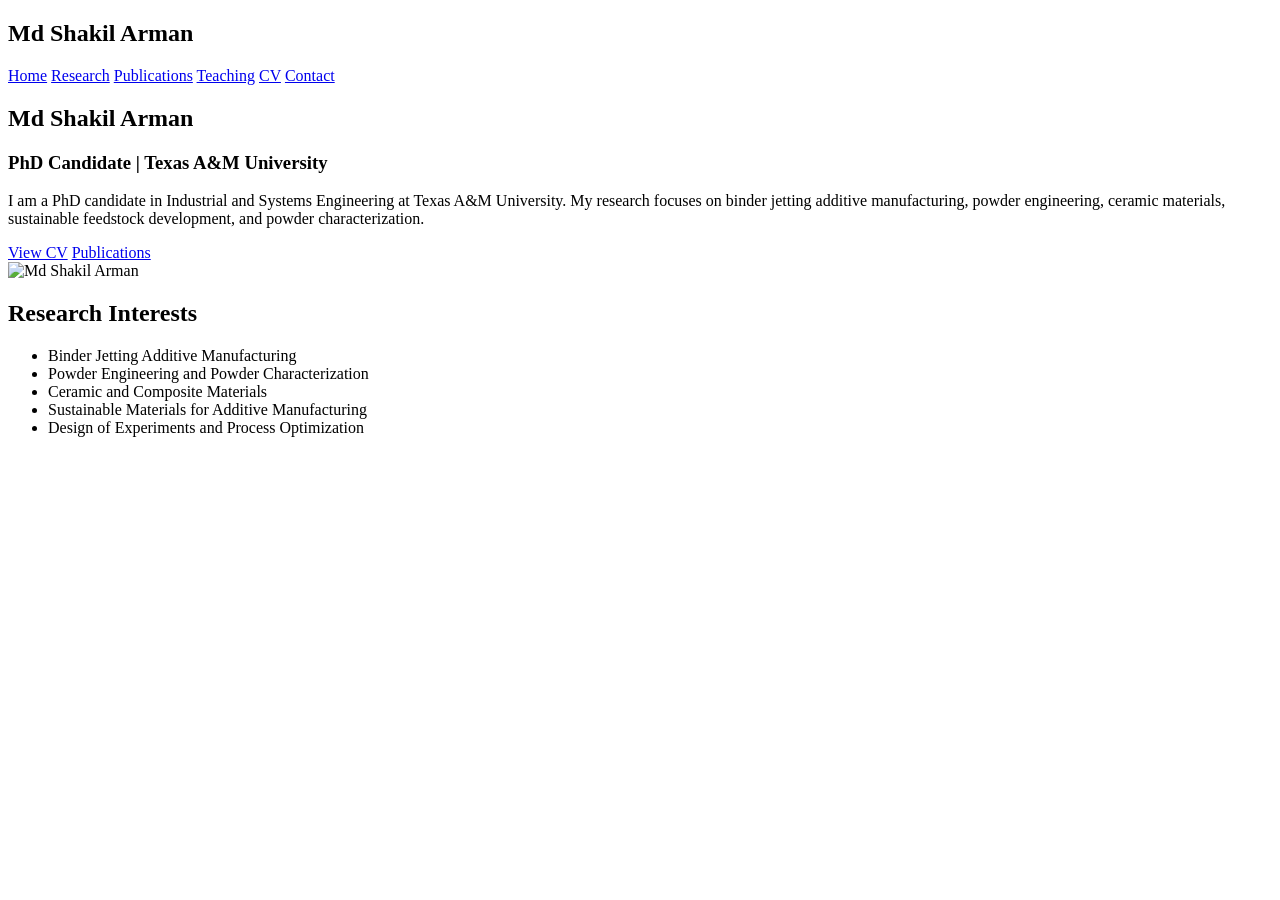
==== index.html @ 4304db84 "Update index.html" ====
<!DOCTYPE html>
<html>
<head>
  <title>Md Shakil Arman</title>
  <link rel="stylesheet" href="style.css">
</head>
<body>

<nav>
  <h2>Md Shakil Arman</h2>
  <div>
    <a href="index.html">Home</a>
    <a href="research.html">Research</a>
    <a href="publications.html">Publications</a>
    <a href="teaching.html">Teaching</a>
    <a href="cv.html">CV</a>
    <a href="contact.html">Contact</a>
  </div>
</nav>

<section class="hero">
  <div class="hero-text">
    <h1>Md Shakil Arman</h1>
    <h3>PhD Candidate | Texas A&M University</h3>
    <p>
      I am a PhD candidate in Industrial and Systems Engineering at Texas A&M University.
      My research focuses on binder jetting additive manufacturing, powder engineering,
      ceramic materials, sustainable feedstock development, and powder characterization.
    </p>

    <a class="button" href="cv.html">View CV</a>
    <a class="button secondary" href="publications.html">Publications</a>
  </div>

  <div class="hero-photo">
    <img src="profile.jpg" alt="Md Shakil Arman">
  </div>
</section>

<section class="content">
  <h2>Research Interests</h2>
  <ul>
    <li>Binder Jetting Additive Manufacturing</li>
    <li>Powder Engineering and Powder Characterization</li>
    <li>Ceramic and Composite Materials</li>
    <li>Sustainable Materials for Additive Manufacturing</li>
    <li>Design of Experiments and Process Optimization</li>
  </ul>
</section>

</body>
</html>
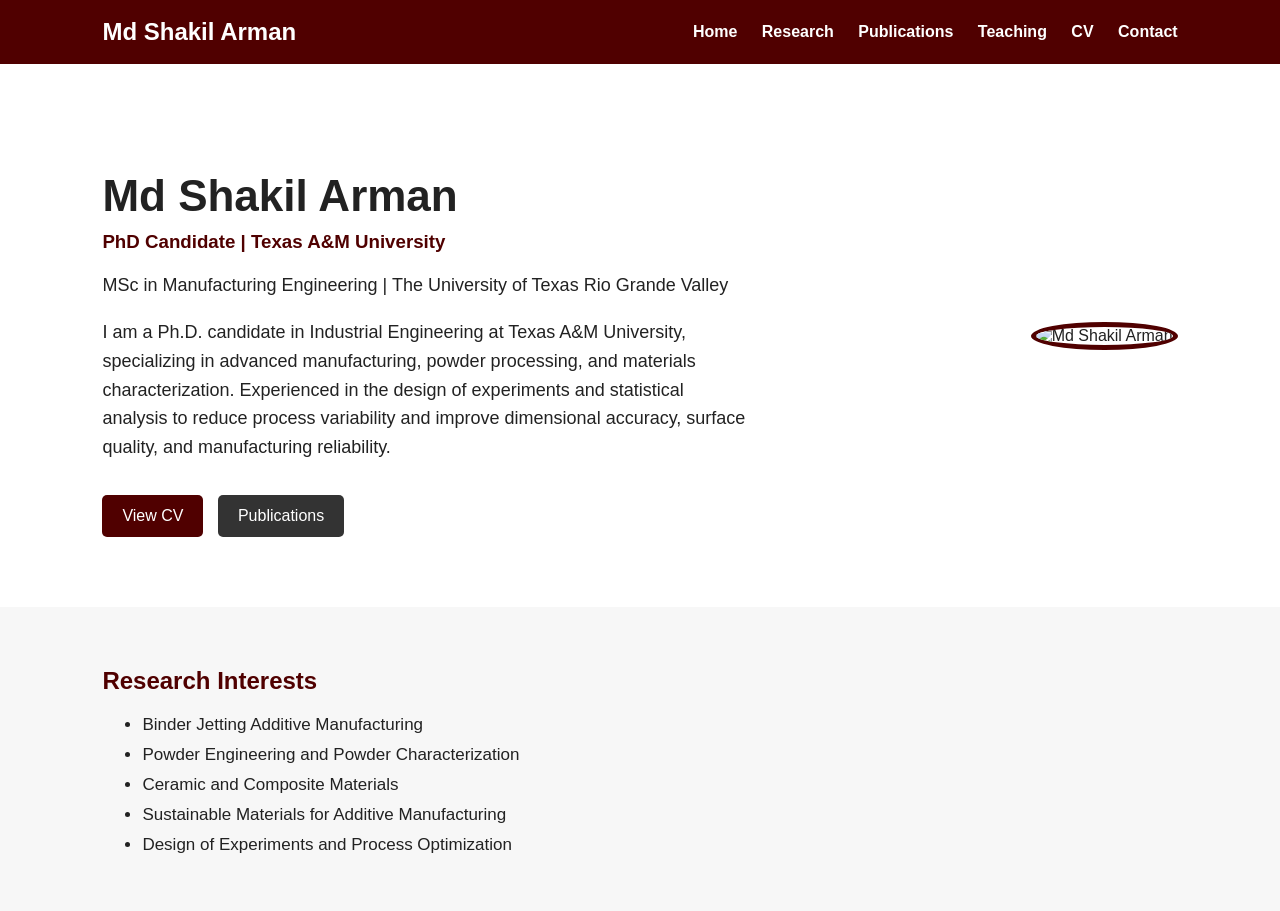
==== commit 75e88176: "Update index.html" ====
--- a/index.html
+++ b/index.html
@@ -19,24 +19,40 @@
 </nav>
 
 <section class="hero">
+
   <div class="hero-text">
     <h1>Md Shakil Arman</h1>
-    <h3>PhD Candidate | Texas A&M University</h3>
+
+    <h3>PhD Candidate | Texas A&amp;M University</h3>
+    <p class="education-line">
+  MSc in Manufacturing Engineering | The University of Texas Rio Grande Valley
+</p>
+
     <p>
-      I am a PhD candidate in Industrial and Systems Engineering at Texas A&M University.
-      My research focuses on binder jetting additive manufacturing, powder engineering,
-      ceramic materials, sustainable feedstock development, and powder characterization.
+      I am a Ph.D. candidate in Industrial Engineering at Texas A&M University, specializing in advanced manufacturing, 
+powder processing, and materials characterization. Experienced in the design of experiments and statistical analysis 
+to reduce process variability and improve dimensional accuracy, surface quality, and manufacturing reliability.
     </p>
 
-    <a class="button" href="cv.html">View CV</a>
-    <a class="button secondary" href="publications.html">Publications</a>
+    <a class="button"
+       href="mdshakilarmancv1.pdf"
+       target="_blank">
+      View CV
+    </a>
+
+    <a class="button secondary"
+       href="publications.html">
+      Publications
+    </a>
   </div>
 
   <div class="hero-photo">
     <img src="profile.jpg" alt="Md Shakil Arman">
   </div>
+
 </section>
-
+    
+  
 <section class="content">
   <h2>Research Interests</h2>
   <ul>
--- a/style.css
+++ b/style.css
@@ -0,0 +1,153 @@
+body {
+  margin: 0;
+  font-family: Arial, sans-serif;
+  color: #222;
+  background: #f7f7f7;
+}
+
+nav {
+  background: #500000;
+  color: white;
+  padding: 18px 8%;
+  display: flex;
+  justify-content: space-between;
+  align-items: center;
+}
+
+nav h2 {
+  margin: 0;
+}
+
+nav a {
+  color: white;
+  text-decoration: none;
+  margin-left: 20px;
+  font-weight: bold;
+}
+
+.hero {
+  display: flex;
+  justify-content: space-between;
+  align-items: center;
+  padding: 70px 8%;
+  background: white;
+}
+
+.hero-text {
+  max-width: 650px;
+}
+
+.hero-text h1 {
+  font-size: 44px;
+  margin-bottom: 10px;
+}
+
+.hero-text h3 {
+  color: #500000;
+  margin-top: 0;
+}
+
+.hero-text p {
+  font-size: 18px;
+  line-height: 1.6;
+}
+
+.hero-photo img {
+  width: 260px;
+  height: 260px;
+  object-fit: cover;
+  border-radius: 50%;
+  border: 5px solid #500000;
+}
+
+.button {
+  display: inline-block;
+  background: #500000;
+  color: white;
+  padding: 12px 20px;
+  margin-top: 15px;
+  margin-right: 10px;
+  text-decoration: none;
+  border-radius: 5px;
+}
+
+.button.secondary {
+  background: #333;
+}
+
+.content {
+  padding: 40px 8%;
+  background: #f7f7f7;
+}
+
+.content h2 {
+  color: #500000;
+}
+
+.content li {
+  margin-bottom: 10px;
+  font-size: 17px;
+}
+.page-container {
+  max-width: 1100px;
+  margin: 0 auto;
+  padding: 50px 8%;
+}
+
+.page-header {
+  background: white;
+  padding: 40px;
+  border-radius: 8px;
+  margin-bottom: 35px;
+}
+
+.page-header h1 {
+  color: #500000;
+  font-size: 38px;
+  margin-top: 0;
+}
+
+.page-header p {
+  font-size: 17px;
+  line-height: 1.7;
+}
+
+.publication-section h2 {
+  color: #500000;
+  margin-bottom: 25px;
+}
+
+.publication-item {
+  background: white;
+  padding: 25px;
+  margin-bottom: 20px;
+  border-left: 5px solid #500000;
+  border-radius: 5px;
+}
+
+.publication-item h3 {
+  margin-top: 0;
+  line-height: 1.4;
+}
+
+.publication-item p {
+  line-height: 1.6;
+}
+
+.publication-item a {
+  color: #500000;
+  font-weight: bold;
+  text-decoration: none;
+}
+
+.publication-item a:hover {
+  text-decoration: underline;
+}
+
+footer {
+  text-align: center;
+  padding: 25px;
+  background: #333;
+  color: white;
+  margin-top: 50px;
+}
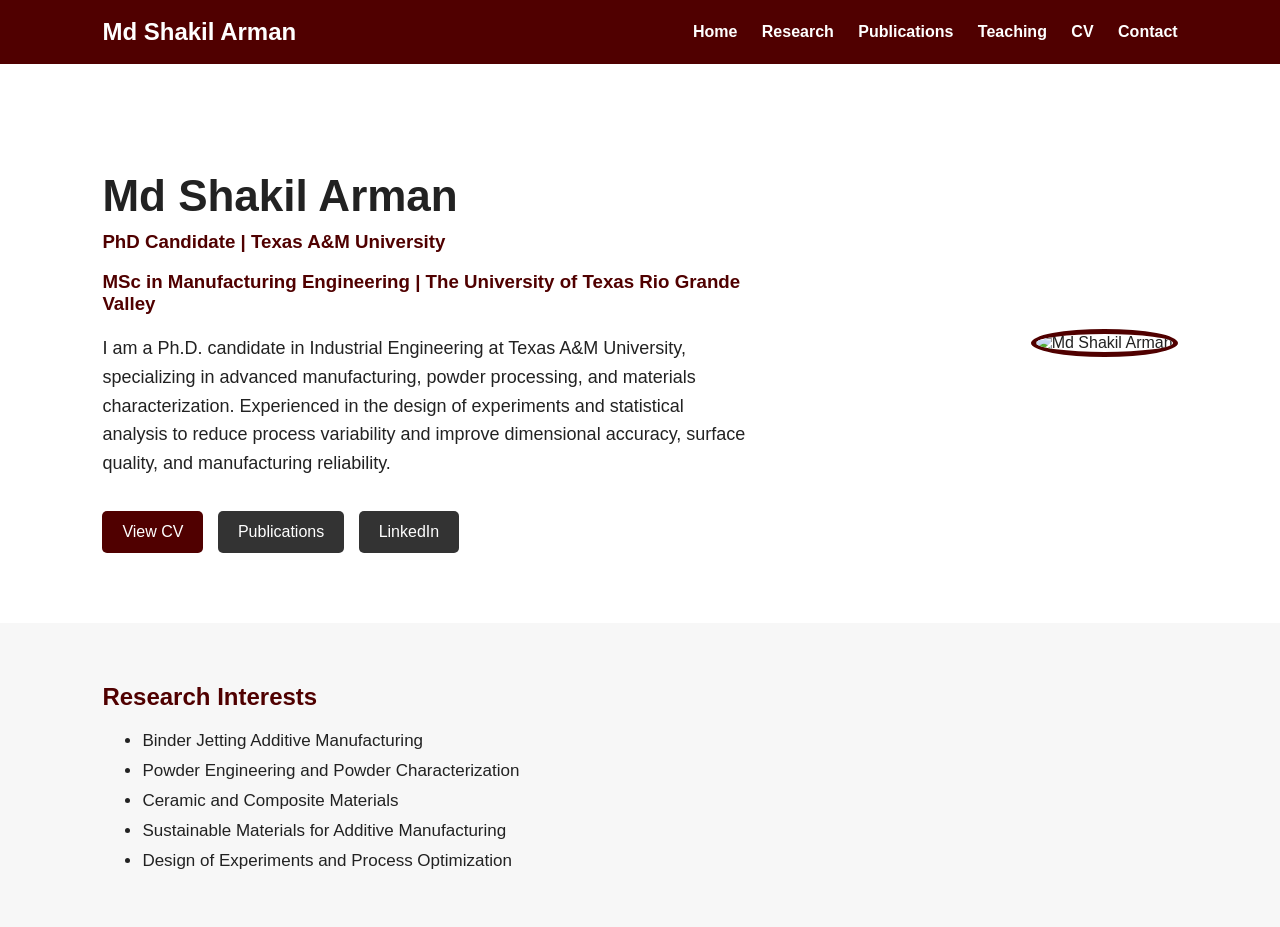
==== commit 4686aeee: "Update index.html" ====
--- a/index.html
+++ b/index.html
@@ -23,10 +23,9 @@
   <div class="hero-text">
     <h1>Md Shakil Arman</h1>
 
-    <h3>PhD Candidate | Texas A&amp;M University</h3>
-    <p class="education-line">
-  MSc in Manufacturing Engineering | The University of Texas Rio Grande Valley
-</p>
+    <h3>PhD Candidate | Texas A&amp;M University</h3> 
+  <h3>
+  MSc in Manufacturing Engineering | The University of Texas Rio Grande Valley</h3>
 
     <p>
       I am a Ph.D. candidate in Industrial Engineering at Texas A&M University, specializing in advanced manufacturing, 
@@ -43,6 +42,13 @@
     <a class="button secondary"
        href="publications.html">
       Publications
+    </a>
+    <a
+    class="button secondary"
+    href="https://www.linkedin.com/in/md-shakil-arman-4a0147103/"
+    target="_blank"
+    rel="noopener noreferrer">
+    LinkedIn
     </a>
   </div>
 
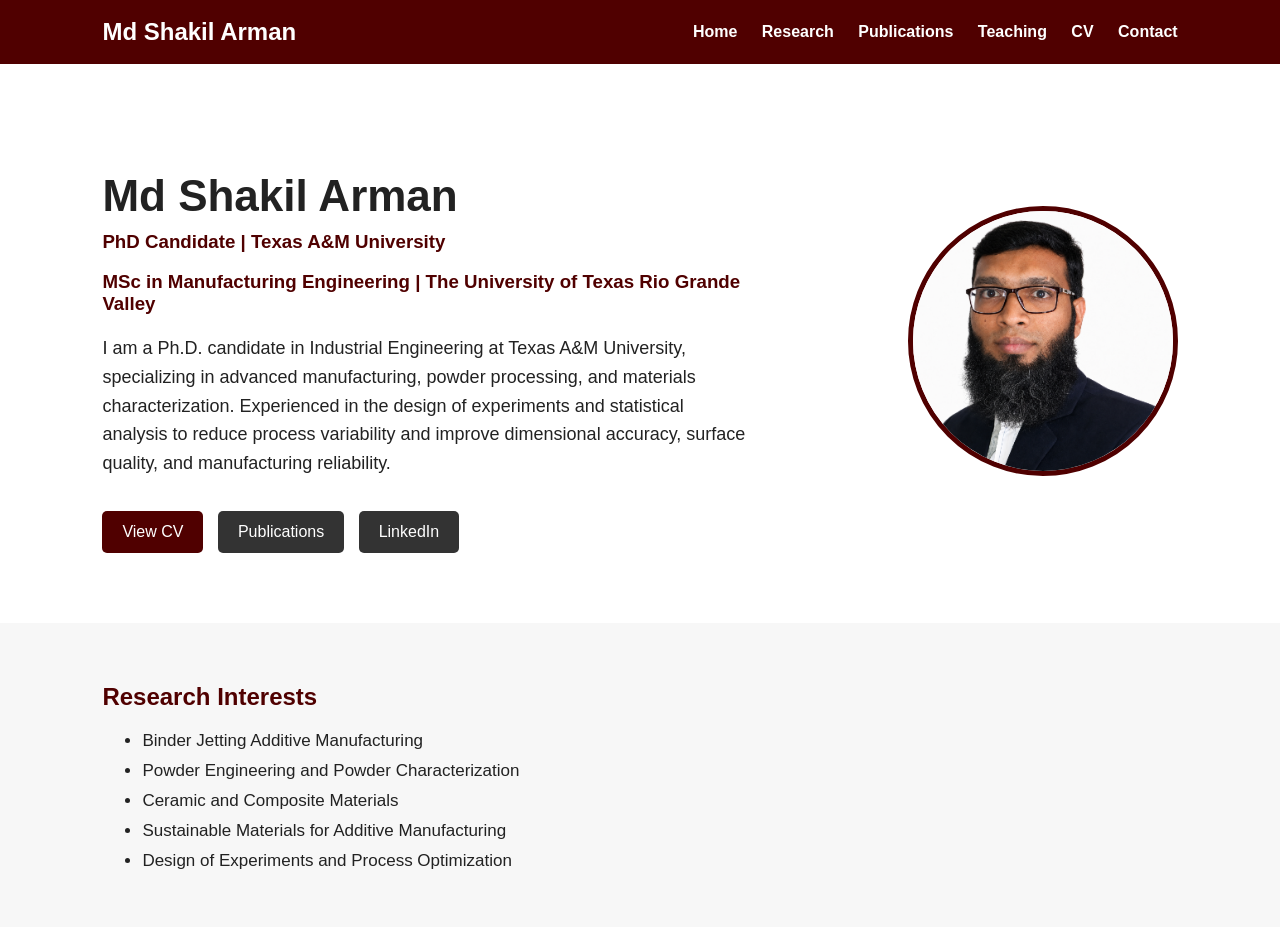
==== commit fce14834: "Update index.html" ====
--- a/index.html
+++ b/index.html
@@ -53,7 +53,7 @@
   </div>
 
   <div class="hero-photo">
-    <img src="profile.jpg" alt="Md Shakil Arman">
+    <img src="profile.jpg.png" alt="Md Shakil Arman">
   </div>
 
 </section>
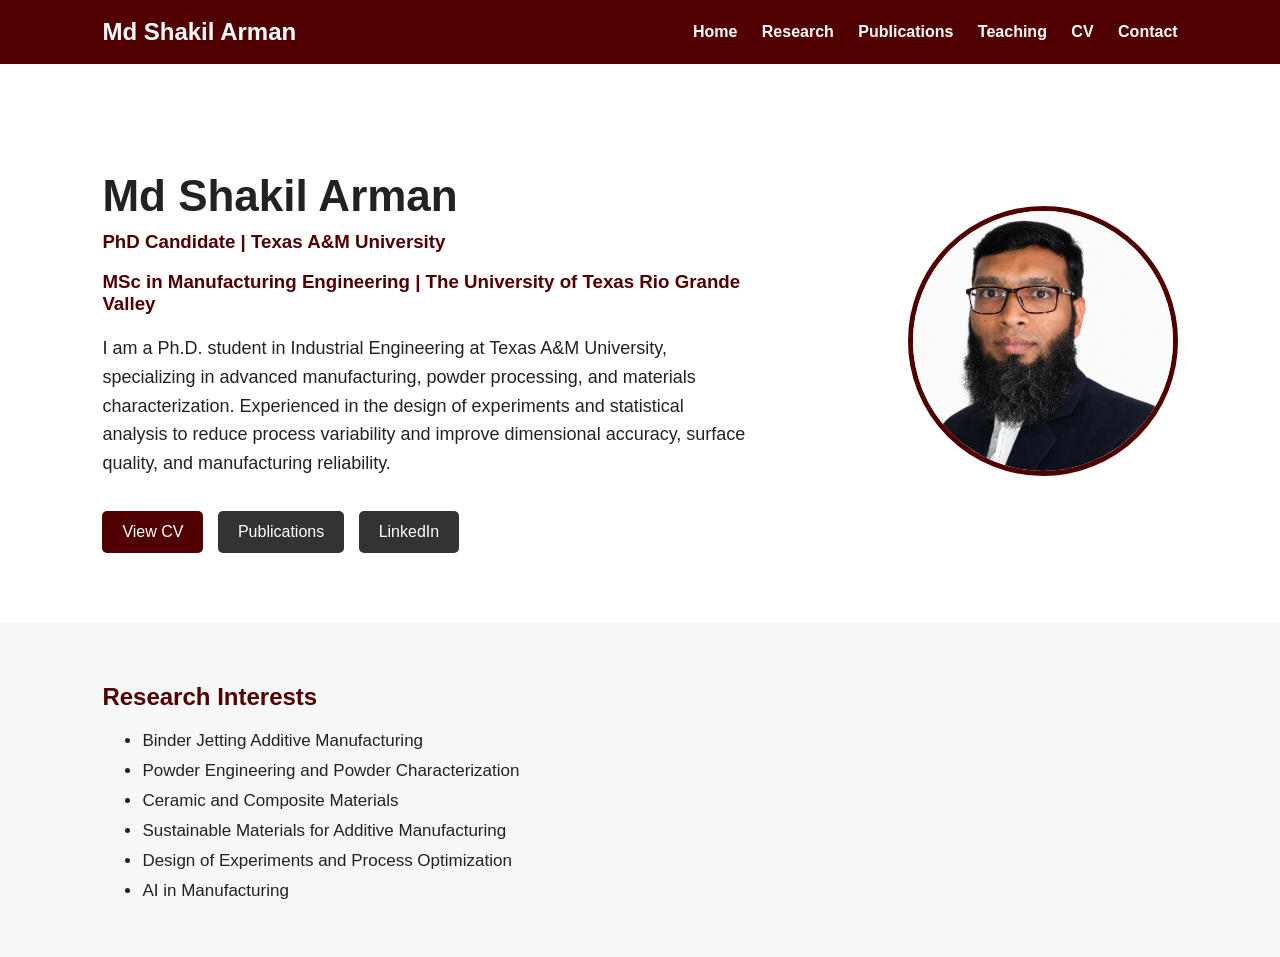
==== commit e523f20c: "Update index.html" ====
--- a/index.html
+++ b/index.html
@@ -28,7 +28,7 @@
   MSc in Manufacturing Engineering | The University of Texas Rio Grande Valley</h3>
 
     <p>
-      I am a Ph.D. candidate in Industrial Engineering at Texas A&M University, specializing in advanced manufacturing, 
+      I am a Ph.D. student in Industrial Engineering at Texas A&M University, specializing in advanced manufacturing, 
 powder processing, and materials characterization. Experienced in the design of experiments and statistical analysis 
 to reduce process variability and improve dimensional accuracy, surface quality, and manufacturing reliability.
     </p>
@@ -67,6 +67,7 @@
     <li>Ceramic and Composite Materials</li>
     <li>Sustainable Materials for Additive Manufacturing</li>
     <li>Design of Experiments and Process Optimization</li>
+    <li>AI in Manufacturing</li>
   </ul>
 </section>
 
